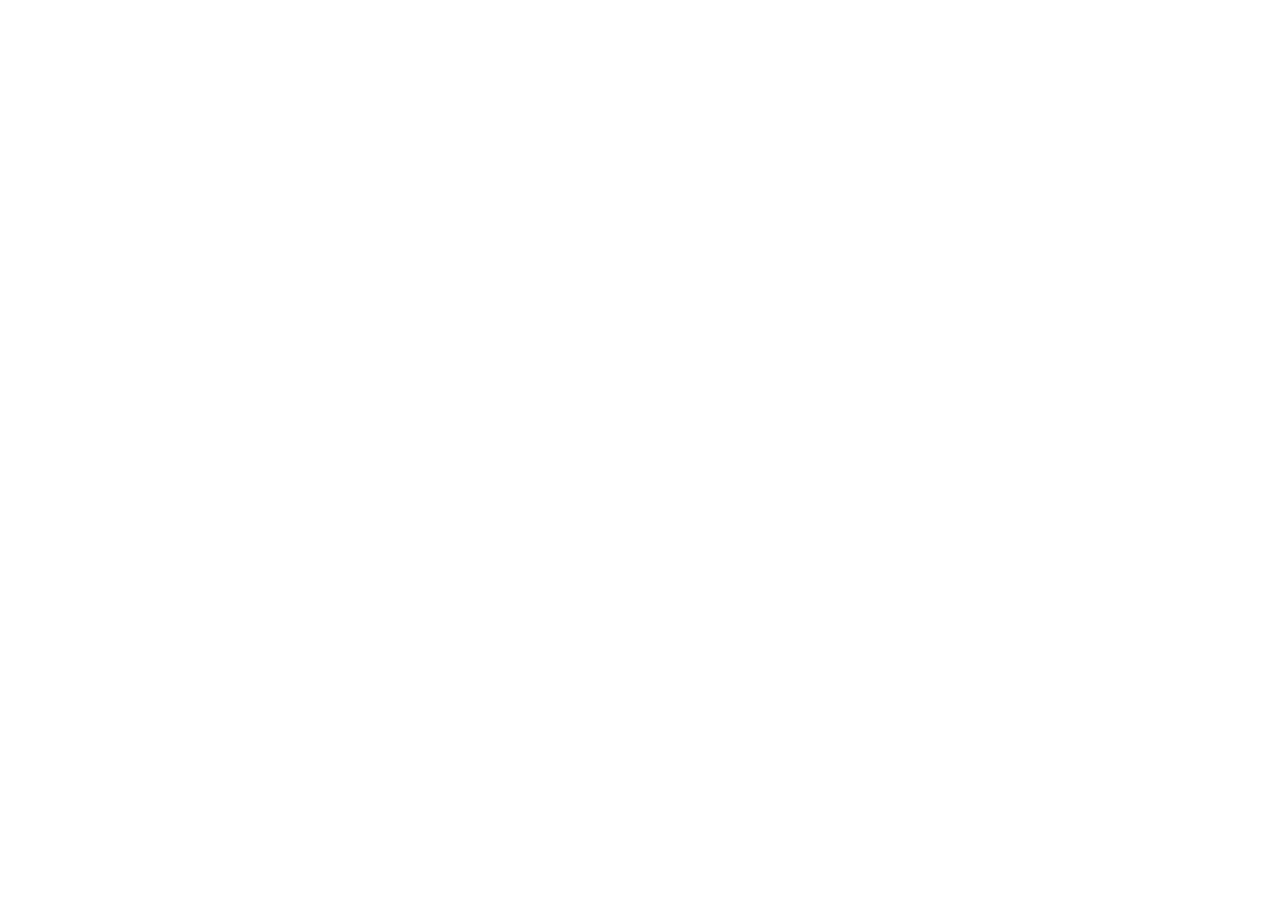
==== index.html @ f7ada625 "update" ====
<!DOCTYPE html>
<html lang="en">
<head>
    <meta charset="UTF-8">
    <meta name="viewport" content="width=device-width, initial-scale=1.0">
    <title>The Engineer by Mateusz Pawlikowski - on Python, AI, and software engineering.</title>
    <meta http-equiv="refresh" content="0; url=https://pawlikowski.me/blog/">
    <link rel="canonical" href="https://pawlikowski.me/blog/">
    <script>window.location.replace("https://pawlikowski.me/blog/");</script>
</head>
<body>
    <p>Redirecting to <a href="https://pawlikowski.me/blog/">https://pawlikowski.me/blog/</a>.</p>
</body>
</html>
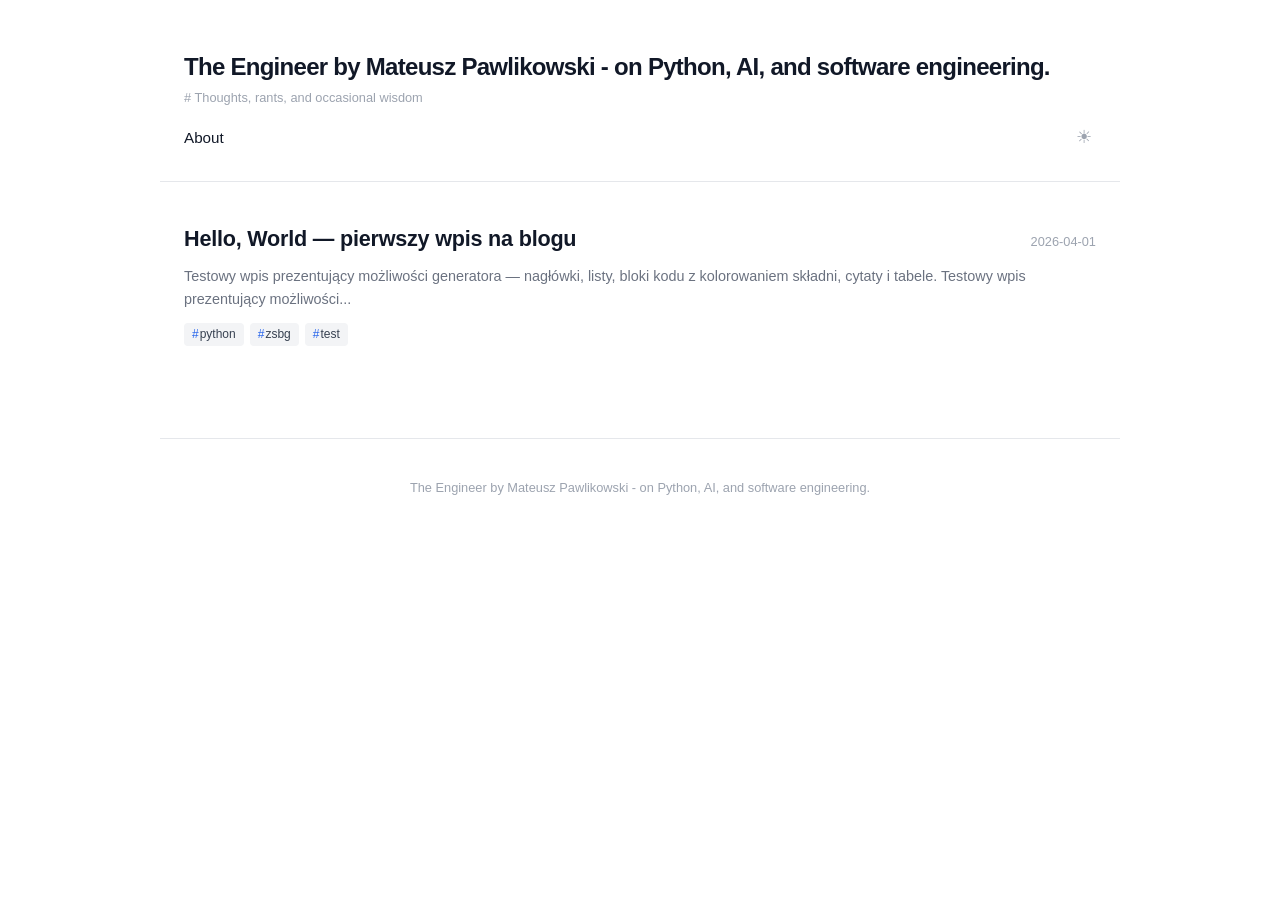
==== commit 532d202f: "Update" ====
--- a/index.html
+++ b/index.html
@@ -4,11 +4,13 @@
     <meta charset="UTF-8">
     <meta name="viewport" content="width=device-width, initial-scale=1.0">
     <title>The Engineer by Mateusz Pawlikowski - on Python, AI, and software engineering.</title>
-    <meta http-equiv="refresh" content="0; url=https://pawlikowski.me/blog/">
+    <meta name="robots" content="noindex,follow">
+    <meta name="googlebot" content="noindex,follow">
+    <meta http-equiv="refresh" content="0; url=/blog/">
     <link rel="canonical" href="https://pawlikowski.me/blog/">
-    <script>window.location.replace("https://pawlikowski.me/blog/");</script>
+    <script>window.location.replace("/blog/");</script>
 </head>
 <body>
-    <p>Redirecting to <a href="https://pawlikowski.me/blog/">https://pawlikowski.me/blog/</a>.</p>
+    <p>Redirecting to <a href="/blog/">/blog/</a>.</p>
 </body>
 </html>
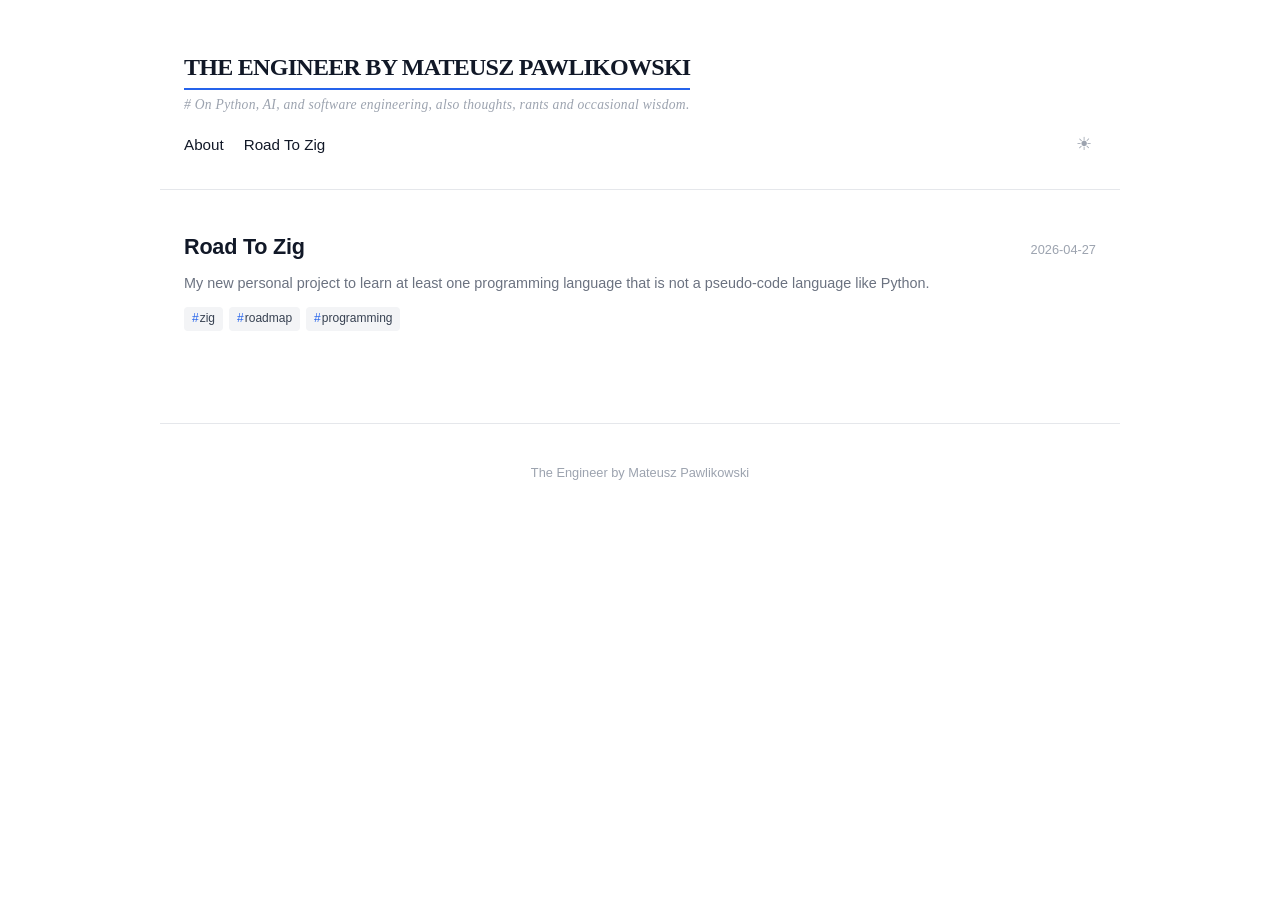
==== commit 6d56799c: "update" ====
--- a/index.html
+++ b/index.html
@@ -3,11 +3,11 @@
 <head>
     <meta charset="UTF-8">
     <meta name="viewport" content="width=device-width, initial-scale=1.0">
-    <title>The Engineer by Mateusz Pawlikowski - on Python, AI, and software engineering.</title>
+    <title>The Engineer by Mateusz Pawlikowski</title>
     <meta name="robots" content="noindex,follow">
     <meta name="googlebot" content="noindex,follow">
     <meta http-equiv="refresh" content="0; url=/blog/">
-    <link rel="canonical" href="https://pawlikowski.me/blog/">
+    <link rel="canonical" href="/blog/">
     <script>window.location.replace("/blog/");</script>
 </head>
 <body>
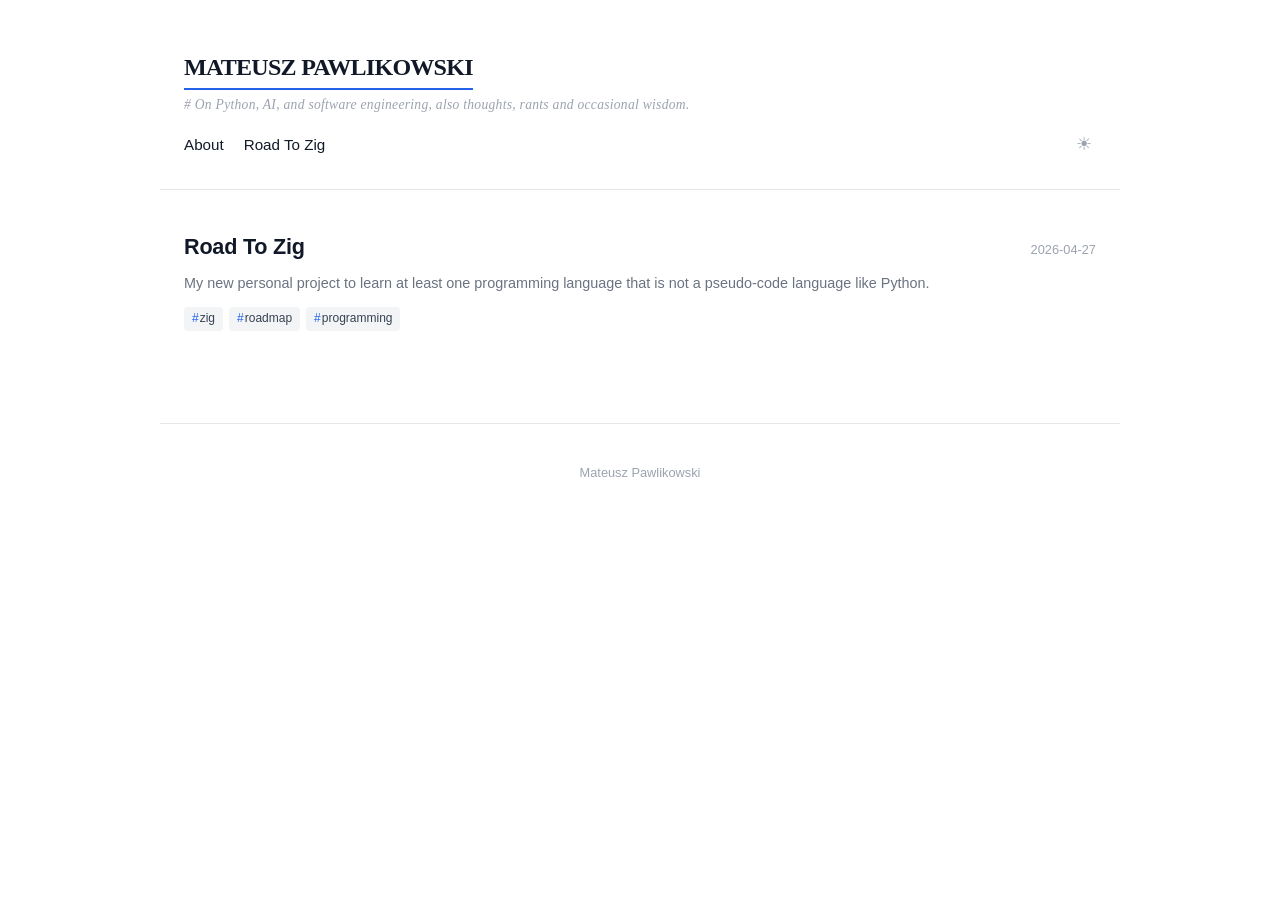
==== commit df130a6b: "update blog" ====
--- a/index.html
+++ b/index.html
@@ -3,11 +3,11 @@
 <head>
     <meta charset="UTF-8">
     <meta name="viewport" content="width=device-width, initial-scale=1.0">
-    <title>The Engineer by Mateusz Pawlikowski</title>
+    <title>Mateusz Pawlikowski</title>
     <meta name="robots" content="noindex,follow">
     <meta name="googlebot" content="noindex,follow">
     <meta http-equiv="refresh" content="0; url=/blog/">
-    <link rel="canonical" href="/blog/">
+    <link rel="canonical" href="https://blog.pawlikowski.me/blog/">
     <script>window.location.replace("/blog/");</script>
 </head>
 <body>
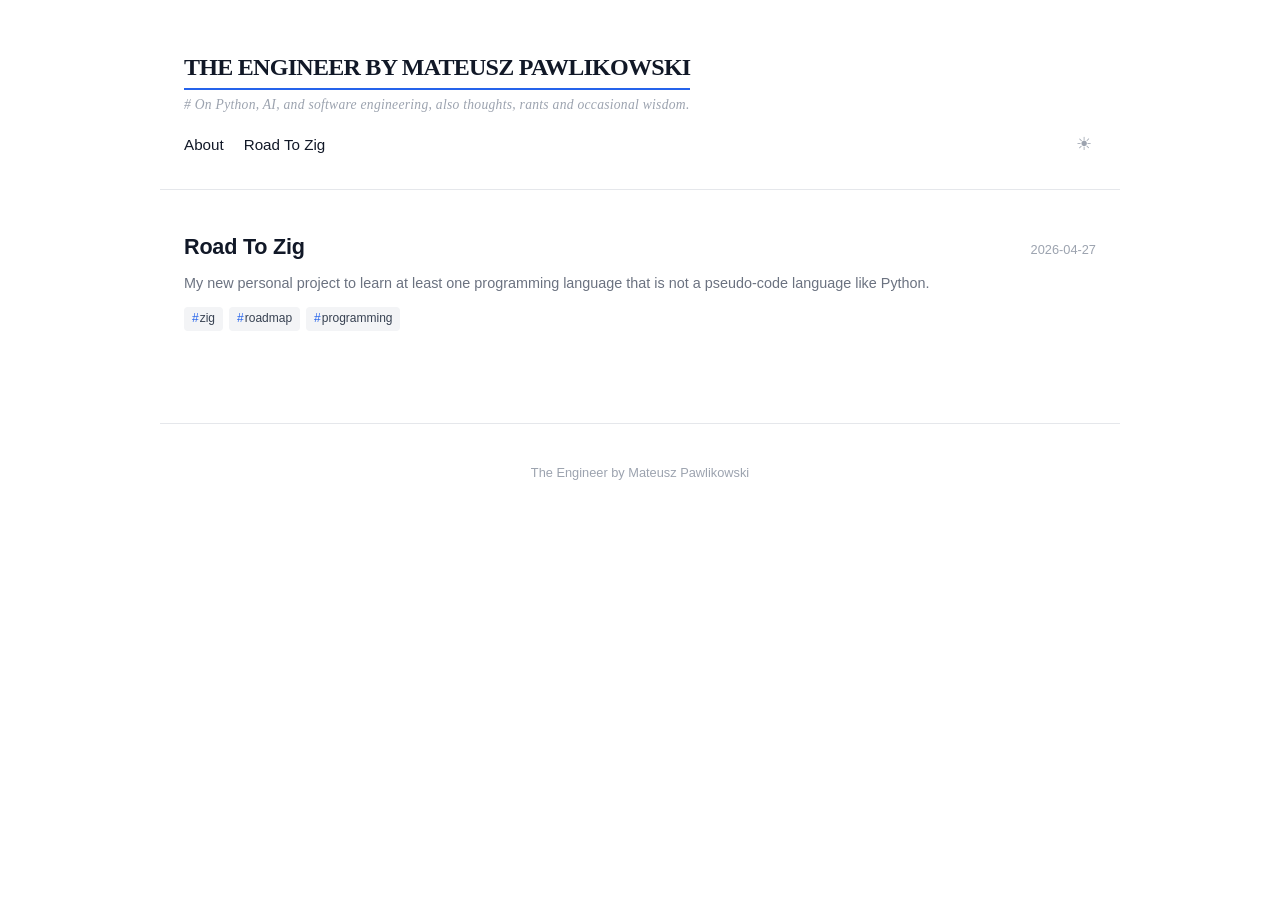
==== commit c969c8ff: "update" ====
--- a/index.html
+++ b/index.html
@@ -3,7 +3,7 @@
 <head>
     <meta charset="UTF-8">
     <meta name="viewport" content="width=device-width, initial-scale=1.0">
-    <title>Mateusz Pawlikowski</title>
+    <title>The Engineer by Mateusz Pawlikowski</title>
     <meta name="robots" content="noindex,follow">
     <meta name="googlebot" content="noindex,follow">
     <meta http-equiv="refresh" content="0; url=/blog/">
